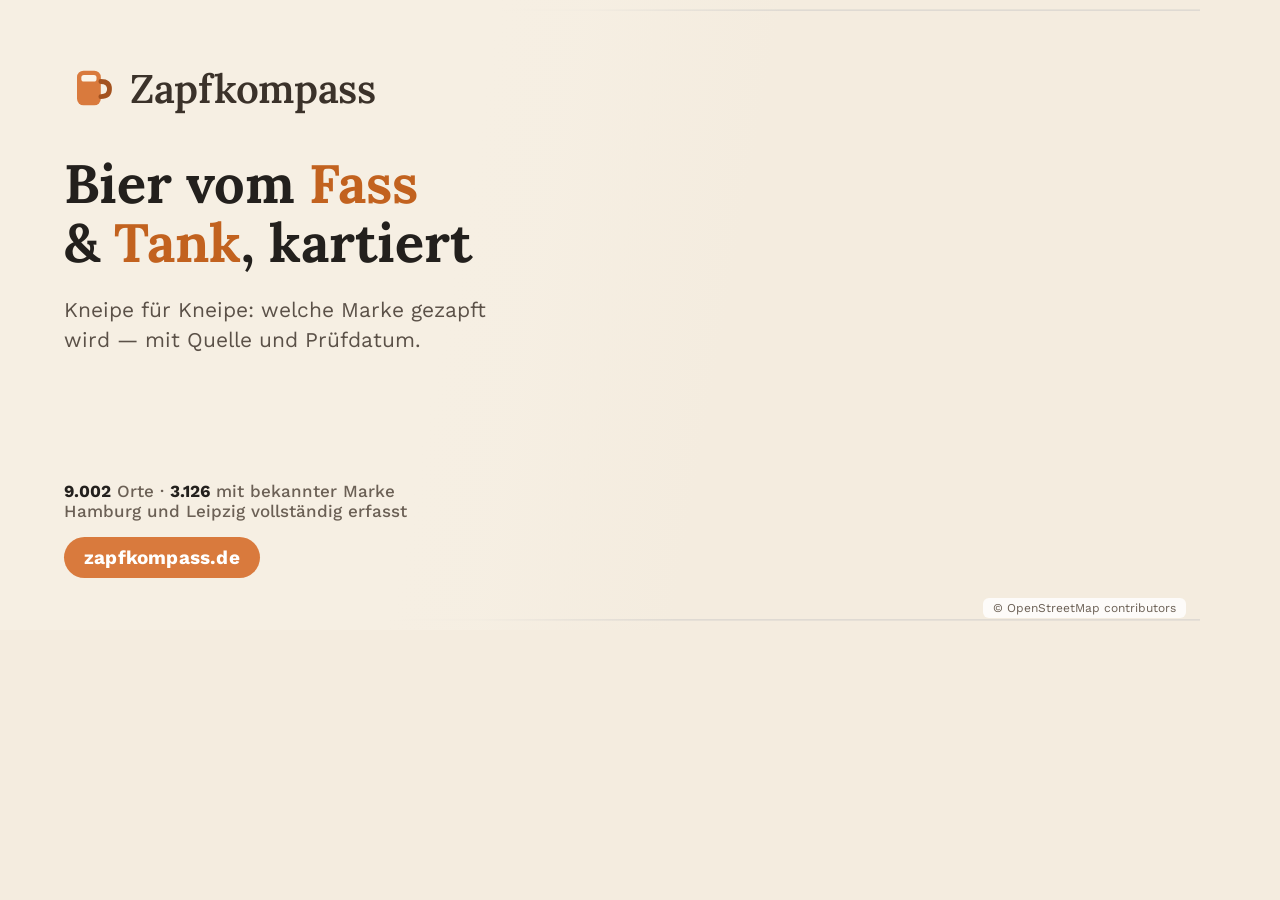
==== docs/og-card.html @ 8c6ffcba "feat: rework search, add opening hours, fix the mobile brand autocomplete Search: the old substring " ====
<!doctype html>
<html lang="de">
<head>
<meta charset="utf-8" />
<title>OG card</title>
<link href="https://fonts.googleapis.com/css2?family=Lora:wght@600;700&family=Work+Sans:wght@400;500;600;700&display=swap" rel="stylesheet" />
<style>
  * { box-sizing: border-box; margin: 0; padding: 0; }
  body { width: 1200px; height: 630px; overflow: hidden; background: #f4ecdf; }
  .card { position: relative; width: 1200px; height: 630px; overflow: hidden; }
  /* The plate has the card's aspect ratio, so object-position can't pan it —
     scale + translate to put Germany in the right half, clear of the type. */
  .plate {
    position: absolute; inset: 0;
    width: 100%; height: 100%;
    object-fit: cover;
    transform: scale(0.97) translateX(200px);
    transform-origin: 50% 50%;
  }
  /* Cream wash over the left half so the type sits on a calm ground. */
  .veil {
    position: absolute; inset: 0;
    background: linear-gradient(100deg,
      #f6efe3 0%, #f6efe3 38%, rgba(246, 239, 227, .88) 45%,
      rgba(246, 239, 227, .4) 52%, rgba(246, 239, 227, 0) 60%);
  }
  .panel {
    position: absolute;
    top: 0; left: 0; bottom: 0;
    width: 620px;
    padding: 62px 56px 52px 64px;
    display: flex; flex-direction: column;
  }
  .brand { display: flex; align-items: center; gap: 14px; }
  .brand .name {
    font-family: 'Lora', Georgia, serif; font-weight: 600; font-size: 40px;
    color: #3b322a; letter-spacing: -0.3px;
  }
  h1 {
    margin-top: 40px;
    font-family: 'Lora', Georgia, serif; font-weight: 700; font-size: 54px;
    line-height: 1.1; color: #23201d;
  }
  h1 em { font-style: normal; color: #c2621f; }
  p {
    margin-top: 22px; max-width: 425px;
    font-family: 'Work Sans', system-ui, sans-serif; font-size: 21px; line-height: 1.45;
    color: #5b5148; font-weight: 400;
  }
  .stats {
    margin-top: auto;
    font-family: 'Work Sans', system-ui, sans-serif; font-size: 17px; font-weight: 500;
    color: #6b6055;
  }
  .stats b { color: #23201d; font-weight: 700; }
  .url {
    margin-top: 16px;
    display: inline-block; align-self: flex-start;
    padding: 9px 20px; border-radius: 999px;
    background: #d97a3d; color: #fff;
    font-family: 'Work Sans', system-ui, sans-serif; font-size: 19px; font-weight: 700;
    letter-spacing: .2px;
  }
  .attr {
    position: absolute; right: 14px; bottom: 12px;
    padding: 3px 10px; border-radius: 6px;
    background: rgba(255, 255, 255, .82);
    font-family: 'Work Sans', system-ui, sans-serif; font-size: 12px; color: #6b6055;
  }
</style>
</head>
<body>
  <div class="card">
    <img class="plate" src="_og-plate.png" alt="" />
    <div class="veil"></div>
    <div class="panel">
      <div class="brand">
        <svg width="52" height="52" viewBox="0 0 24 24" aria-hidden="true">
          <rect x="6" y="4" width="11" height="16" rx="3" fill="#d97a3d"></rect>
          <rect x="8" y="6" width="7" height="3" rx="1.2" fill="#fbf4e9"></rect>
          <path d="M17 9c3 0 4 1.6 4 3.5S20 16 17 16" fill="none" stroke="#a3521f"
                stroke-width="2.2" stroke-linecap="round"></path>
        </svg>
        <span class="name">Zapfkompass</span>
      </div>
      <h1>Bier vom <em>Fass</em><br />&amp; <em>Tank</em>, kartiert</h1>
      <p>Kneipe für Kneipe: welche Marke gezapft wird — mit Quelle und Prüfdatum.</p>
      <div class="stats">
        <b>9.002</b> Orte · <b>3.126</b> mit bekannter Marke<br />
        Hamburg und Leipzig vollständig erfasst
      </div>
      <div class="url">zapfkompass.de</div>
    </div>
    <div class="attr">© OpenStreetMap contributors</div>
  </div>
</body>
</html>
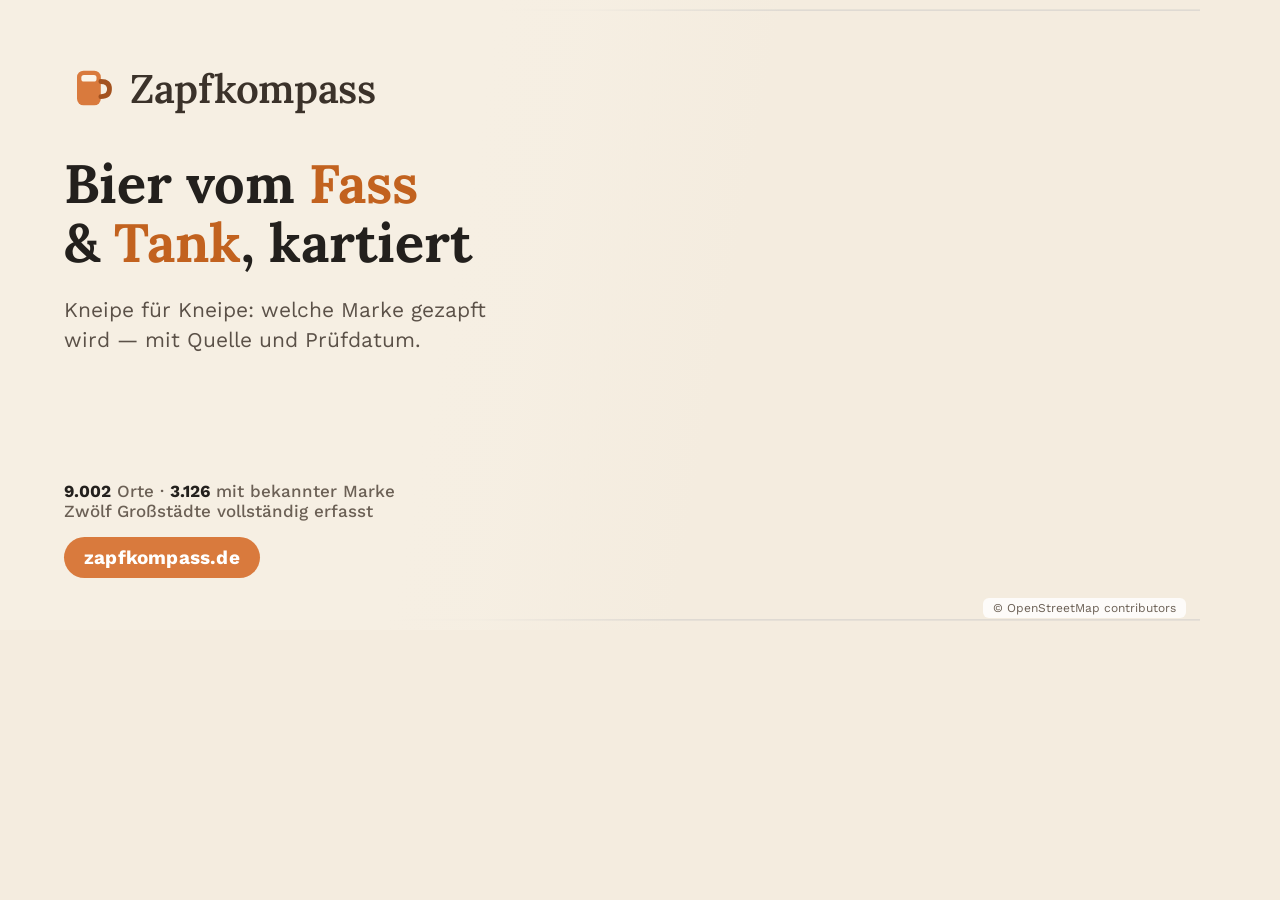
==== commit a72ba7c9: "Sweep ten more German cities in full Extend SWEEP_AREAS beyond Hamburg and Leipzig to Berlin, Münche" ====
--- a/docs/og-card.html
+++ b/docs/og-card.html
@@ -87,7 +87,7 @@
       <p>Kneipe für Kneipe: welche Marke gezapft wird — mit Quelle und Prüfdatum.</p>
       <div class="stats">
         <b>9.002</b> Orte · <b>3.126</b> mit bekannter Marke<br />
-        Hamburg und Leipzig vollständig erfasst
+        Zwölf Großstädte vollständig erfasst
       </div>
       <div class="url">zapfkompass.de</div>
     </div>
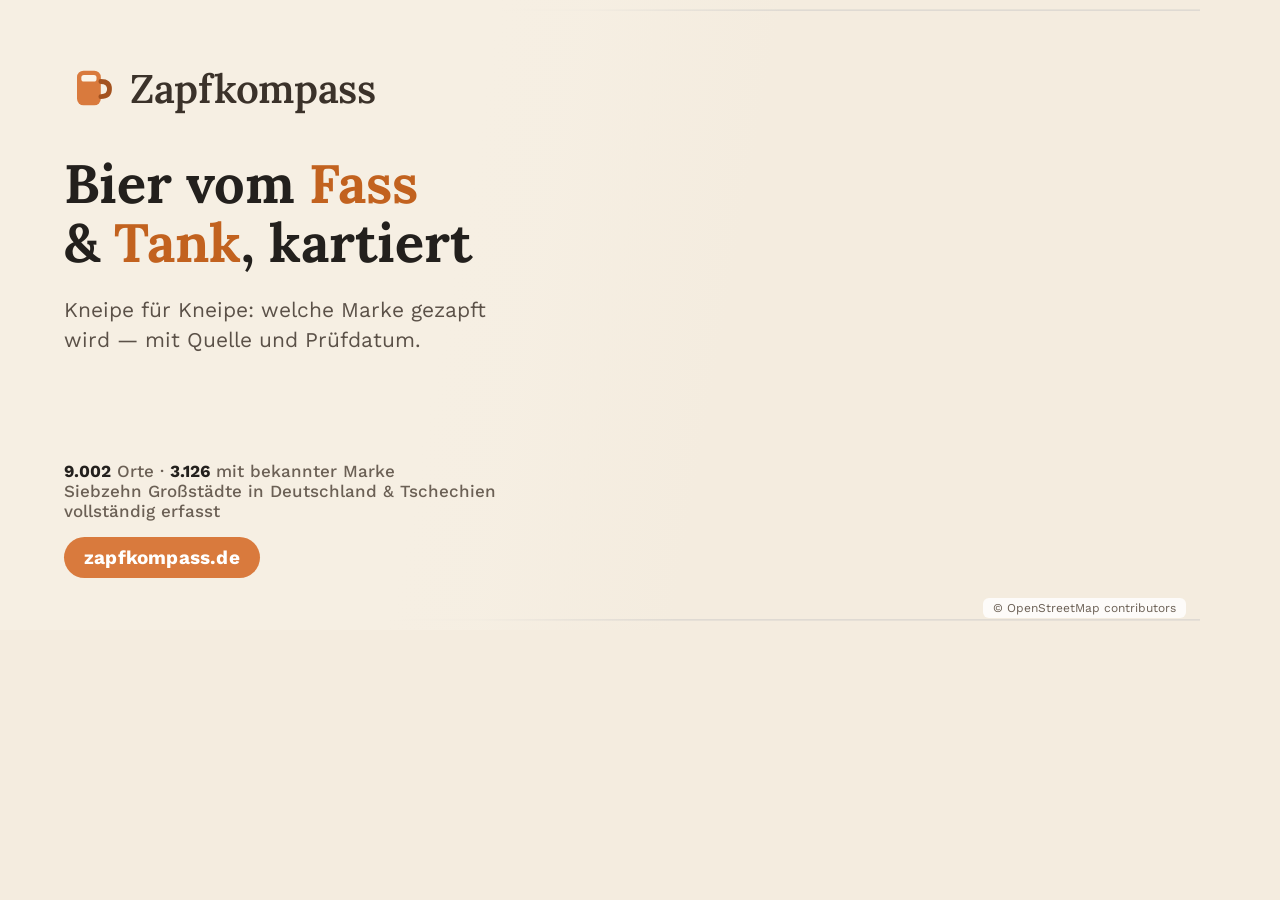
==== commit 0e6037ba: "Extend the map to Czechia with tank-beer seeds Sweep Praha, Brno, Plzeň, Ostrava and České Budějovic" ====
--- a/docs/og-card.html
+++ b/docs/og-card.html
@@ -87,7 +87,7 @@
       <p>Kneipe für Kneipe: welche Marke gezapft wird — mit Quelle und Prüfdatum.</p>
       <div class="stats">
         <b>9.002</b> Orte · <b>3.126</b> mit bekannter Marke<br />
-        Zwölf Großstädte vollständig erfasst
+        Siebzehn Großstädte in Deutschland &amp; Tschechien vollständig erfasst
       </div>
       <div class="url">zapfkompass.de</div>
     </div>
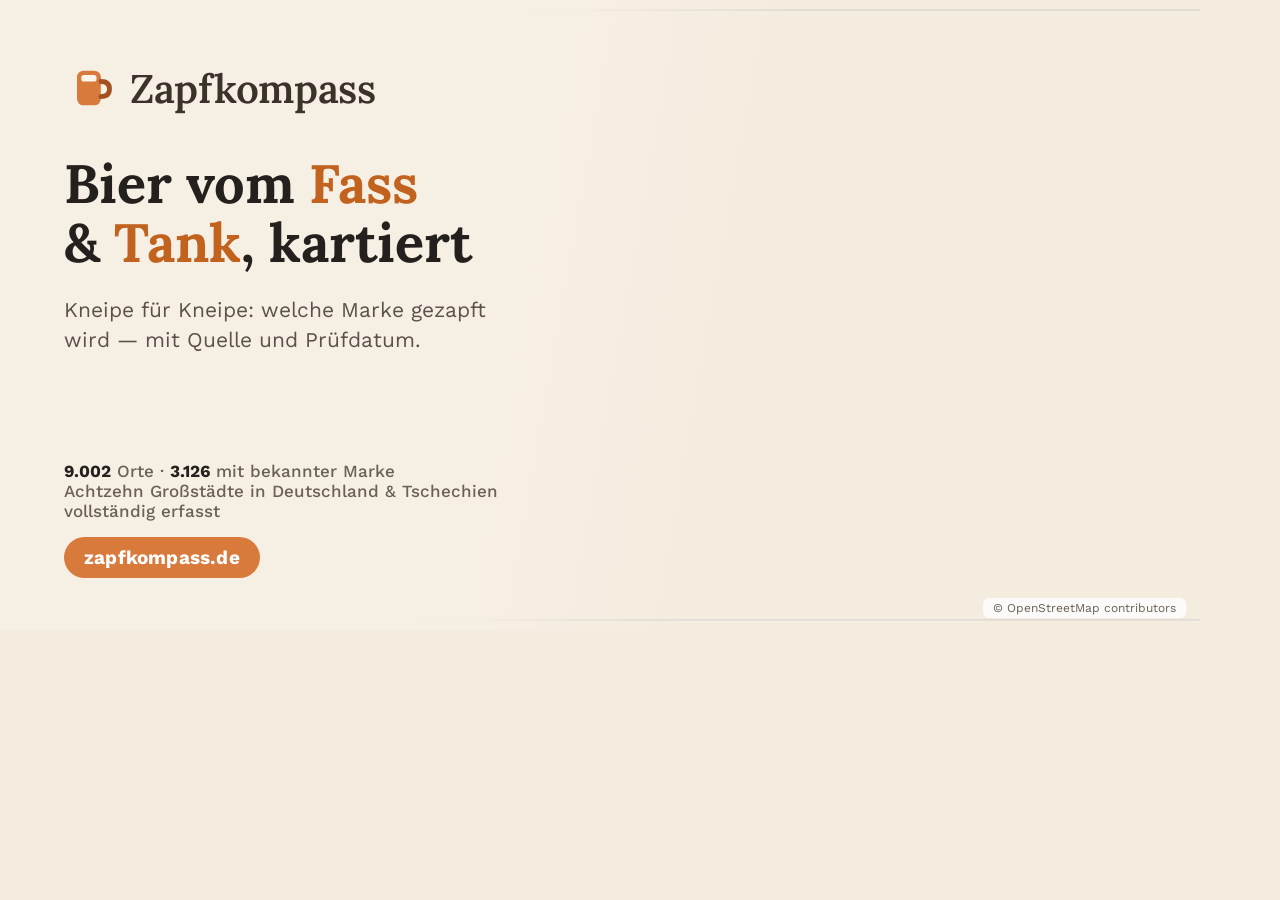
==== commit f8120ce0: "Sweep Mladá Boleslav in full Add Mladá Boleslav to SWEEP_AREAS (statutární město, admin_level 8 — bo" ====
--- a/docs/og-card.html
+++ b/docs/og-card.html
@@ -87,7 +87,7 @@
       <p>Kneipe für Kneipe: welche Marke gezapft wird — mit Quelle und Prüfdatum.</p>
       <div class="stats">
         <b>9.002</b> Orte · <b>3.126</b> mit bekannter Marke<br />
-        Siebzehn Großstädte in Deutschland &amp; Tschechien vollständig erfasst
+        Achtzehn Großstädte in Deutschland &amp; Tschechien vollständig erfasst
       </div>
       <div class="url">zapfkompass.de</div>
     </div>
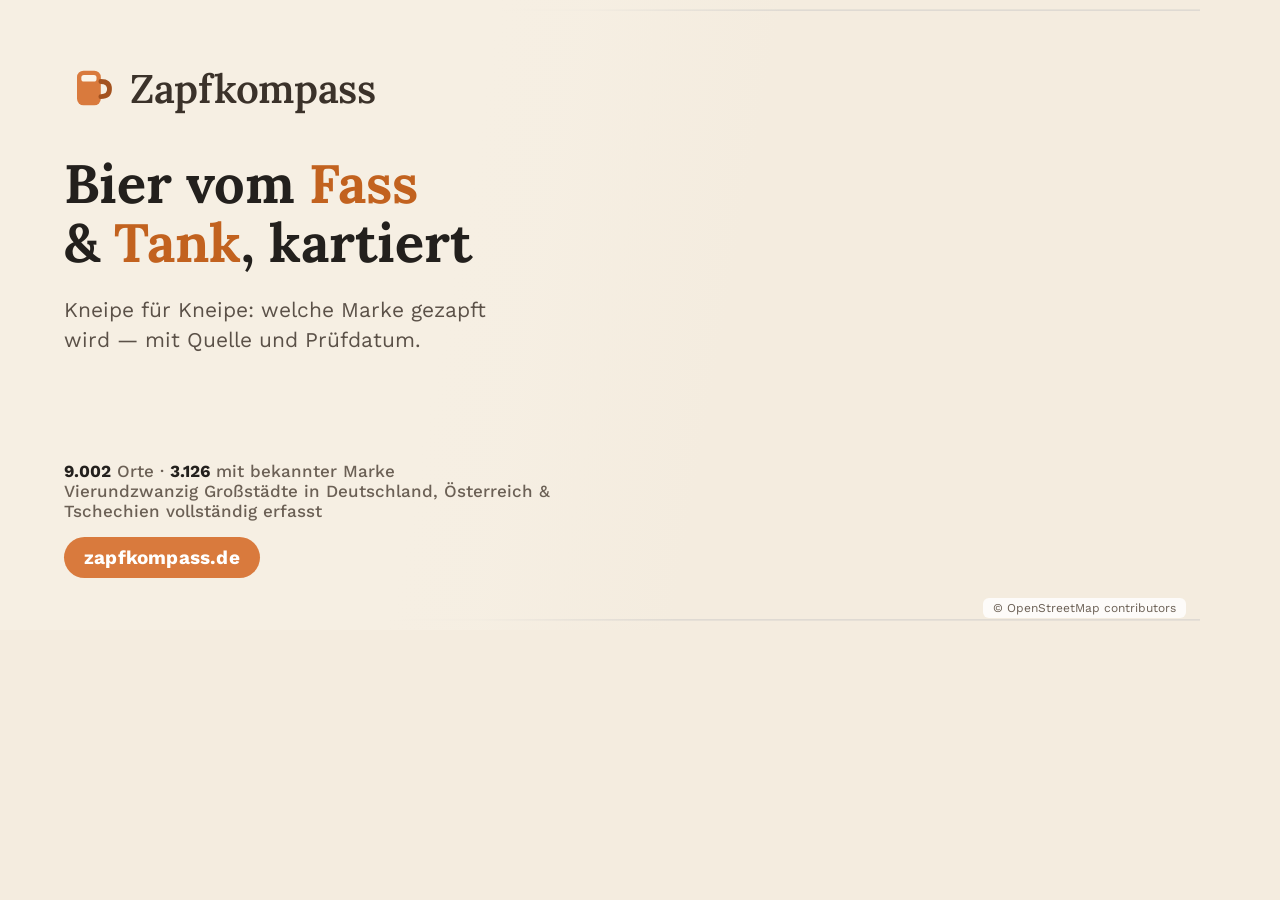
==== commit f7e2b19f: "Extend the map to Austria Sweep Wien, Graz, Linz, Salzburg, Innsbruck and Klagenfurt in full and sho" ====
--- a/docs/og-card.html
+++ b/docs/og-card.html
@@ -87,7 +87,7 @@
       <p>Kneipe für Kneipe: welche Marke gezapft wird — mit Quelle und Prüfdatum.</p>
       <div class="stats">
         <b>9.002</b> Orte · <b>3.126</b> mit bekannter Marke<br />
-        Achtzehn Großstädte in Deutschland &amp; Tschechien vollständig erfasst
+        Vierundzwanzig Großstädte in Deutschland, Österreich &amp; Tschechien vollständig erfasst
       </div>
       <div class="url">zapfkompass.de</div>
     </div>
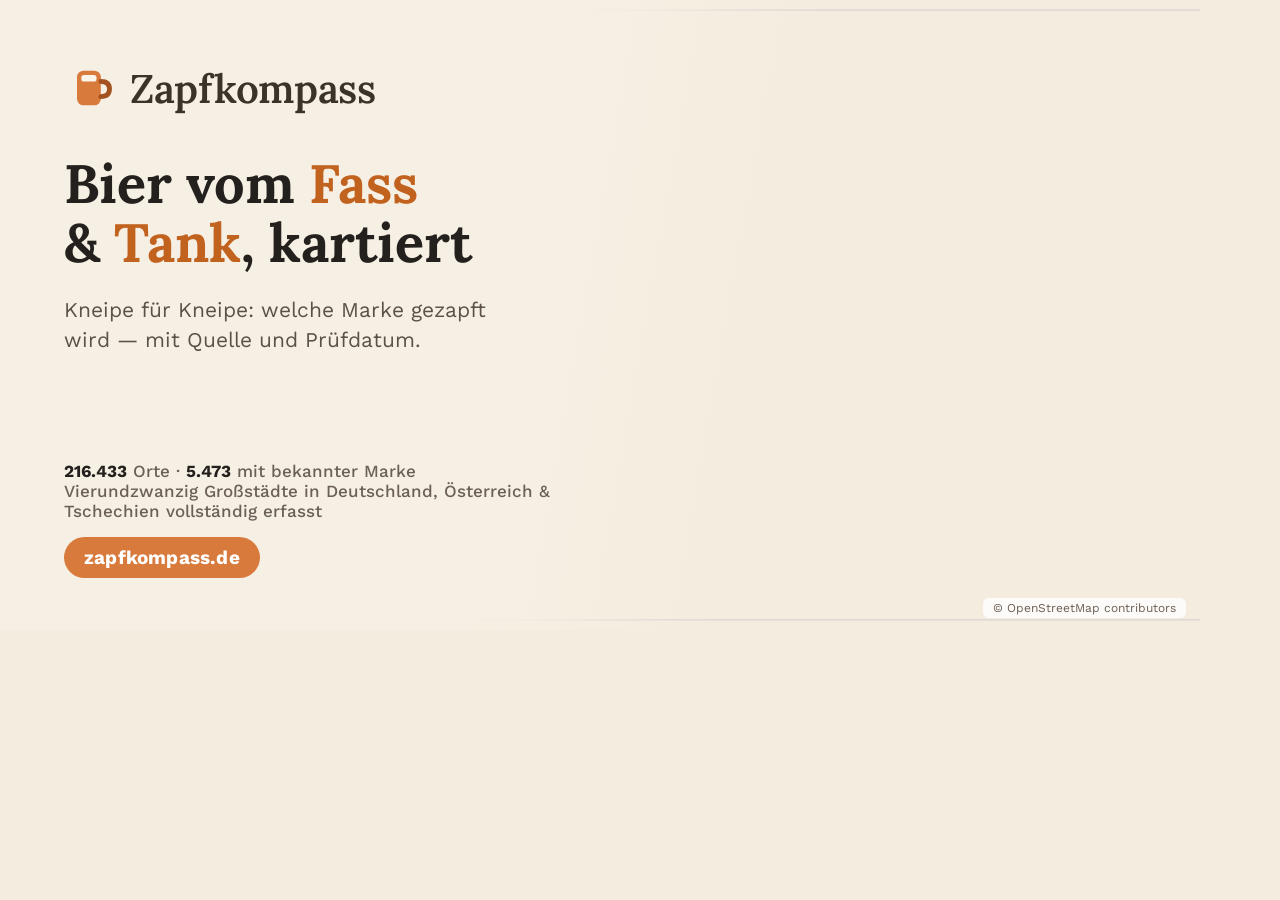
==== commit a626680c: "Regenerate the social preview card for the three-country map Fresh plate with Austria in frame, card" ====
--- a/docs/og-card.html
+++ b/docs/og-card.html
@@ -14,15 +14,15 @@
     position: absolute; inset: 0;
     width: 100%; height: 100%;
     object-fit: cover;
-    transform: scale(0.97) translateX(200px);
+    transform: scale(0.97) translateX(240px);
     transform-origin: 50% 50%;
   }
   /* Cream wash over the left half so the type sits on a calm ground. */
   .veil {
     position: absolute; inset: 0;
     background: linear-gradient(100deg,
-      #f6efe3 0%, #f6efe3 38%, rgba(246, 239, 227, .88) 45%,
-      rgba(246, 239, 227, .4) 52%, rgba(246, 239, 227, 0) 60%);
+      #f6efe3 0%, #f6efe3 41%, rgba(246, 239, 227, .88) 48%,
+      rgba(246, 239, 227, .4) 55%, rgba(246, 239, 227, 0) 63%);
   }
   .panel {
     position: absolute;
@@ -86,7 +86,7 @@
       <h1>Bier vom <em>Fass</em><br />&amp; <em>Tank</em>, kartiert</h1>
       <p>Kneipe für Kneipe: welche Marke gezapft wird — mit Quelle und Prüfdatum.</p>
       <div class="stats">
-        <b>9.002</b> Orte · <b>3.126</b> mit bekannter Marke<br />
+        <b>216.433</b> Orte · <b>5.473</b> mit bekannter Marke<br />
         Vierundzwanzig Großstädte in Deutschland, Österreich &amp; Tschechien vollständig erfasst
       </div>
       <div class="url">zapfkompass.de</div>
